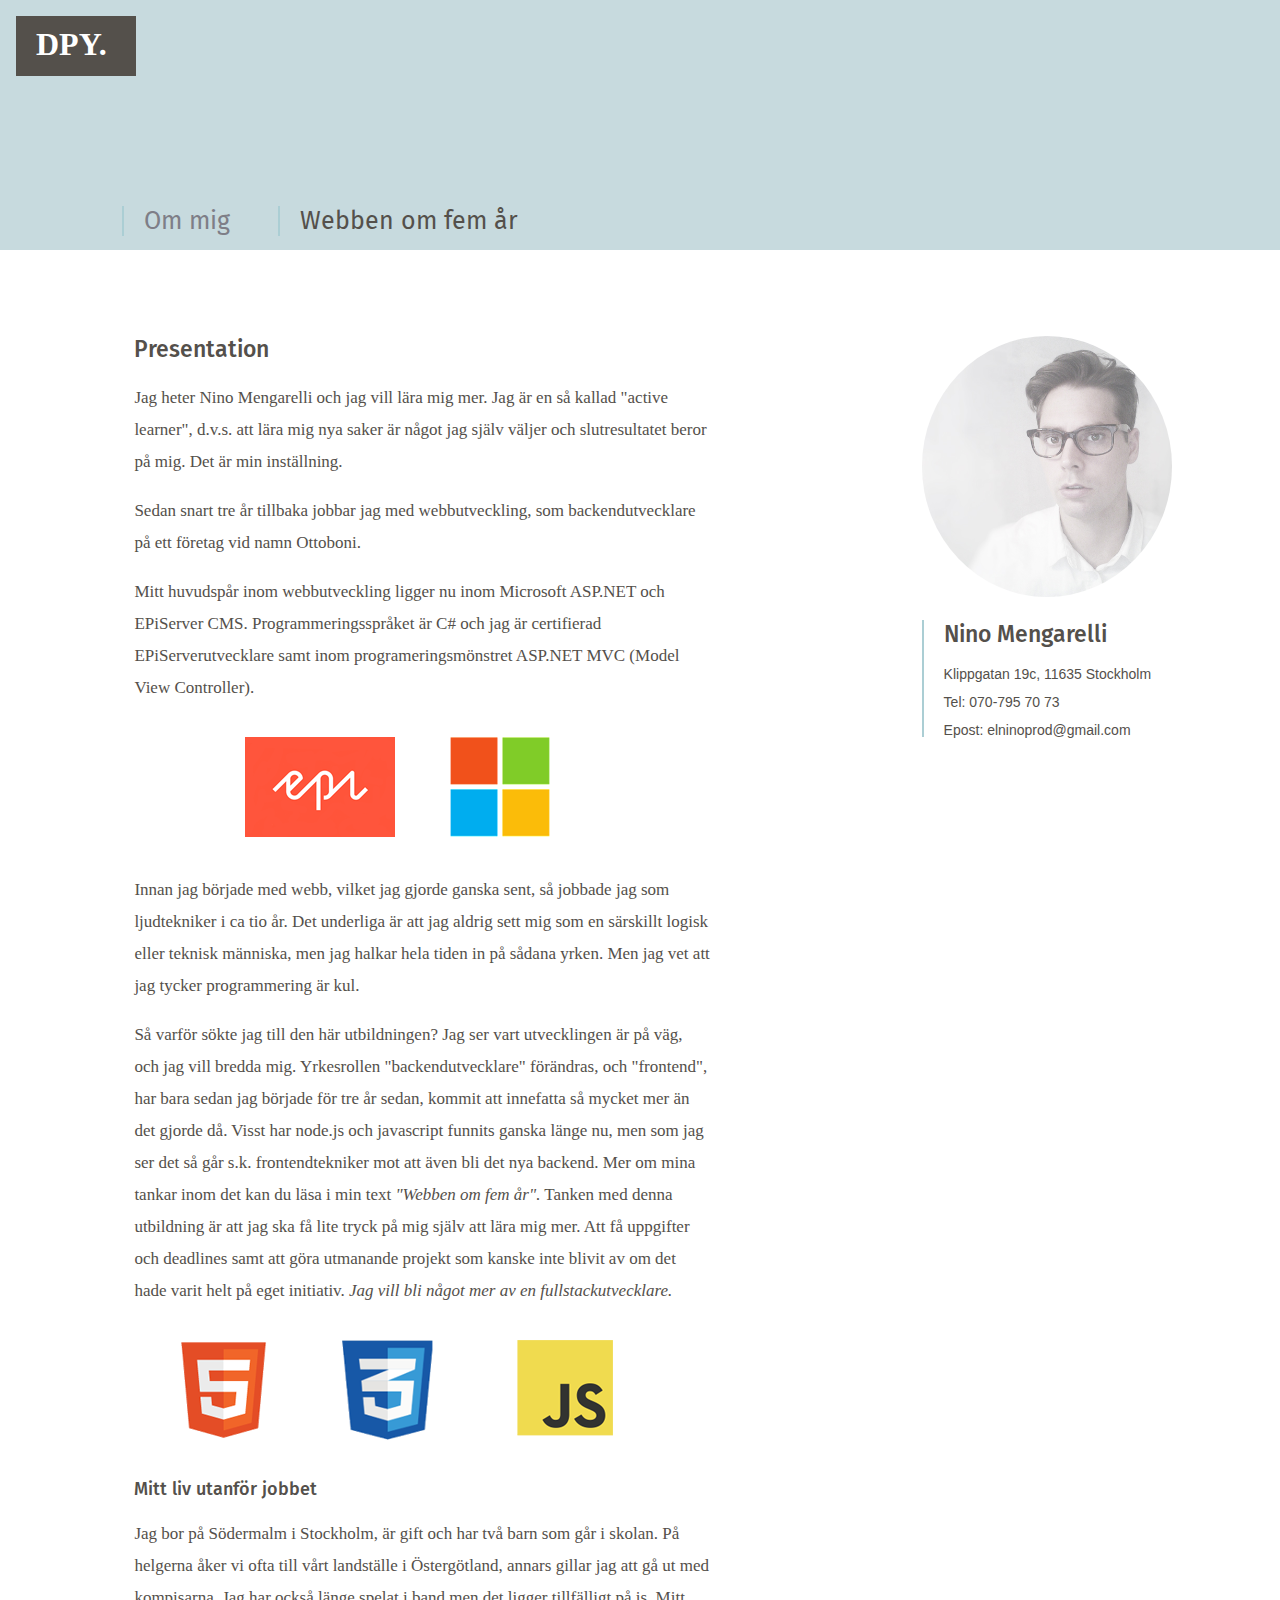
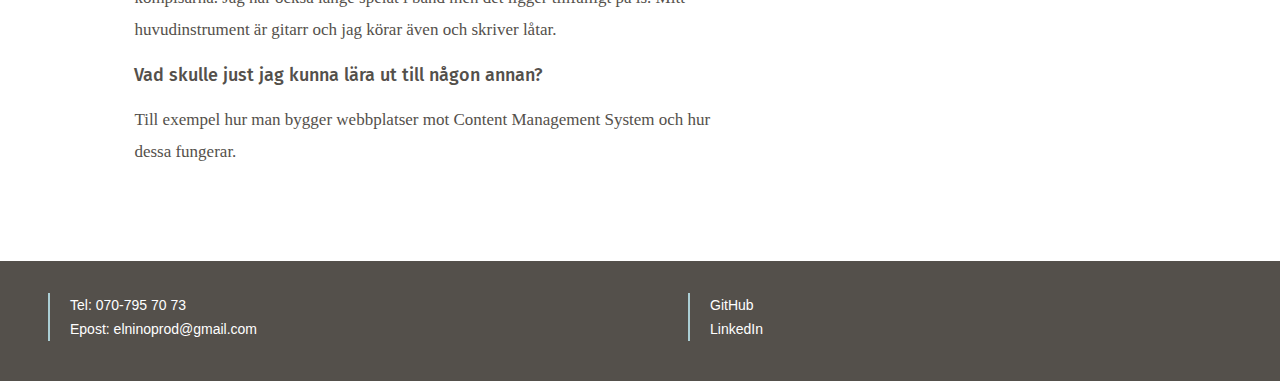
==== DPY_v1.0.0/about.html @ 85aadbed "add dpy" ====
<!doctype html>
<html lang="sv">

<head>
	<meta charset="UTF-8">
	<meta name="viewport" content="width=device-width, initial-scale=1">
	<title>DPY Nino Mengarelli</title>
	<link rel="stylesheet" type="text/css" href="css/normalize.css">
	<link rel="stylesheet" type="text/css" href="css/main.css">
	<link href="https://fonts.googleapis.com/css?family=Fira+Sans:400,500" rel="stylesheet">
</head>

<body>
	<div id="content">
		<header>
			<section>
				<div class="title">
					<a href="index.html" class="home">
						<h1>DPY.</h1>
					</a>
				</div>
			</section>
			<div class="nav-container">
				<nav>
					<ul>
						<li>
							<a href="about.html" class="-active indent">Om mig</a>
						</li>
						<li>
							<a href="futureweb.html" class="indent">Webben om fem år</a>
						</li>
					</ul>
				</nav>
			</div>
		</header>
		<main>
			<article class="one-col">
				<h2>Presentation</h2>
				<p>Jag heter Nino Mengarelli och jag vill lära mig mer. Jag är en så kallad "active learner", d.v.s. att lära mig nya saker är något jag själv väljer och slutresultatet beror på mig. Det är min inställning.</p>
				<p>Sedan snart tre år tillbaka jobbar jag med webbutveckling, som backendutvecklare på ett företag vid namn Ottoboni.</p>
				<p>Mitt huvudspår inom webbutveckling ligger nu inom Microsoft ASP.NET och EPiServer CMS. Programmeringsspråket är C# och jag är certifierad EPiServerutvecklare samt inom programeringsmönstret ASP.NET MVC (Model View Controller).</p>
				<div class="content-img">
					<img src="images/epi.png" alt="episerver logo">
					<img src="images/microsoft.png" alt="microsoft logo">
				</div>
				<p>Innan jag började med webb, vilket jag gjorde ganska sent, så jobbade jag som ljudtekniker i ca tio år. Det underliga är att jag aldrig sett mig som en särskillt logisk eller teknisk människa, men jag halkar hela tiden in på sådana yrken. Men jag vet att jag tycker programmering är kul.</p>
				<p>Så varför sökte jag till den här utbildningen? Jag ser vart utvecklingen är på väg, och jag vill bredda mig. Yrkesrollen "backendutvecklare" förändras, och "frontend", har bara sedan jag började för tre år sedan, kommit att innefatta så mycket mer än det gjorde då. Visst har node.js och javascript funnits ganska länge nu, men som jag ser det så går s.k. frontendtekniker mot att även bli det nya backend. Mer om mina tankar inom det kan du läsa i min text <em>"Webben om fem år".</em> Tanken med denna utbildning är att jag ska få lite tryck på mig själv att lära mig mer. Att få uppgifter och deadlines samt att göra utmanande projekt som kanske inte blivit av om det hade varit helt på eget initiativ.
					<em>Jag vill bli något mer av en fullstackutvecklare.</em>
				</p>
				<div class="content-img">
					<img src="images/70-4801.png" alt="frontend logos">
				</div>

				<h3>Mitt liv utanför jobbet</h3>
				<p>Jag bor på Södermalm i Stockholm, är gift och har två barn som går i skolan. På helgerna åker vi ofta till vårt landställe i Östergötland, annars gillar jag att gå ut med kompisarna. Jag har också länge spelat i band men det ligger tillfälligt på is. Mitt huvudinstrument är gitarr och jag körar även och skriver låtar.</p>
				<h3>Vad skulle just jag kunna lära ut till någon annan?</h3>
				<p>Till exempel hur man bygger webbplatser mot Content Management System och hur dessa fungerar.</p>
			</article>
		</main>
		<aside>
			<article class="one-col">
				<div class="profile-img mob-center">
					<img src="images/profilbild.jpg" class="round" alt="Bild på mig">
				</div>
				<div class="indent info mob-center">
					<h2>Nino Mengarelli</h2>
					<p>Klippgatan 19c, 11635 Stockholm</p>
					<p>Tel:&nbsp;070-795 70 73</p>
					<p>Epost:&nbsp;elninoprod@gmail.com</p>
				</div>
			</article>
		</aside>
	</div>
	<footer class="site-footer">
		<adress>
			<article class="two-col">
				<ul class="indent">
					<li>Tel: <a href="tel:070-7957073">070-795 70 73</a></li>
					<li>Epost: <a href="mailto:elninoprod@gmail.com">elninoprod@gmail.com</a></li>
				</ul>
			</article>
			<article class="two-col">
				<ul class="indent">
					<li><a href="https://github.com/Ninodeluxe">GitHub</a></li>
					<li><a href="https://www.linkedin.com/in/nino-mengarelli-3140005b">LinkedIn</a></li>
				</ul>
			</article>
		</adress>
	</footer>

</body>

</html>
---- DPY_v1.0.0/css/main.css ----
html,
					body {
						height: 100%;
						color: #54504b;
						background: #fff;
					}
					article,
					aside,
					div,
					footer,
					header,
					section {
						box-sizing: border-box;
					}
					h1 {
						font-family: Georgia, Times, "Times New Roman", serif;
					}
					h2,
					h3 {
						font-family: 'Fira Sans', sans-serif;
						font-weight: 500;
					}
					h2 {
						font-size: 23px;
					}
					h3 {
						font-size: 18px;
					}
					p {
						font-family: Georgia, Times, "Times New Roman", serif;
						font-size: 17px;
						line-height: 32px;
						font-style: normal;
						font-variant: normal;
						font-weight: 400;
					}
					ul {
						margin: 0;
						padding: 0;
						overflow: hidden;
					}
					li {
						list-style: none;
						font-family: sans-serif;
						line-height: 24px;
						font-size: 14px;
					}
					a {
						font-family: "Helvetica Neue", Helvetica, Arial, sans-serif;
						color: #fff;
						text-decoration: none;
					}
					a:hover {
						color: #7e7e87;
						transition: color 0.2s;
					}
					section {
						padding: 1rem;
					}
					main {}
					aside {
						margin-bottom: 150px;
					}
					aside .info {
						max-width: 250px;
					}
					aside p {
						font-family: sans-serif;
						line-height: 14px;
						font-size: 14px;
					}
					header {
						height: 250px;
						width: 100%;
						position: relative;
						background-color: #c7dade;
						margin-bottom: 50px;
					}
					nav {
						padding: 20px 1rem;
					}
					nav li {
						margin: 0 0 20px 0;
					}
					nav li:last-child {
						margin-right: 0;
					}
					nav a {
						color: #54504b;
						font-family: 'Fira Sans', sans-serif;
						font-size: 25px;
						font-weight: 400;
						text-decoration: none;
					}
					article {
						padding: 1rem;
					}
					footer {
						background: #54504b;
						height: 120px;
						padding-top: 1rem;
						color: #fff;
					}
					footer a:hover {
						color: #d3d3d3;
					}
					#content {
						min-height: 100%;
						margin-bottom: -120px;
						overflow: auto;
					}
					.two-col {
						float: left;
						width: 45%;
						margin: 0 2.5%
					}
					.two-col:last-child {
						clear: right;
					}
					.one-col {
						width: 95%;
						margin: 0 2.5%;
						clear: both;
					}
					.mob-center {
						margin: 0 auto;
					}
					.nav-container {
						width: 100%;
						height: 110px;
						/*					background: #54504b;*/
						position: absolute;
						bottom: 0;
					}
					.profile-img {
						max-width: 250px;
						height: auto;
						margin-top: 50px;
					}
					.profile-img img {
						width: 100%;
					}
					.content-img {
						text-align: center;
						padding: 1rem;
					}
					.content-img img {
						width: auto;
						height: 75px;
						margin: 0 50px 0 0;
					}
					.title {
						background: #54504b;
						width: 120px;
						height: 60px;
					}
					.title h1 {
						color: #fff;
						padding: 10px;
						width: 80px;
						margin: 0 auto;
					}
					.version {
						float: right;
						color: #54504b;
						font-family: Consolas, monaco, monospace;
					}
					.round {
						-webkit-border-radius: 50%;
						-moz-border-radius: 50%;
						border-radius: 50%;
					}
					.indent {
						border-left: 2px solid #abced4;
						padding-left: 20px;
					}
					.-active {
						color: #7e7e87;
					}
					.shadow {
						-moz-box-shadow: 3px 3px 12px 0px #ccc;
						-webkit-box-shadow: 3px 3px 12px 0px #ccc;
						box-shadow: 3px 3px 12px 0px #ccc;
					}
					@media (min-width: 485px) {
						nav {}
						nav li {
							margin: 0 40px 0 0;
							padding: 4px;
							float: left;
						}
						.nav-container {
							height: 65px;
						}
					}
					@media (min-width: 768px) {
						main {
							width: 70%;
							float: left;
							margin-bottom: 180px;
						}
						aside {
							float: right;
							width: 30%;
						}
						.mob-center {
							margin: 0;
						}
						.center {
							margin: 0 auto;
						}
						.profile-img {
							margin-top: 20px;
						}
						.content-img img {
							height: 100px;
						}
						@media (min-width: 1024px) {
							main {
								width: 50%;
								margin-left: 8%;
							}
							nav {
								margin-left: 8%;
							}
						}
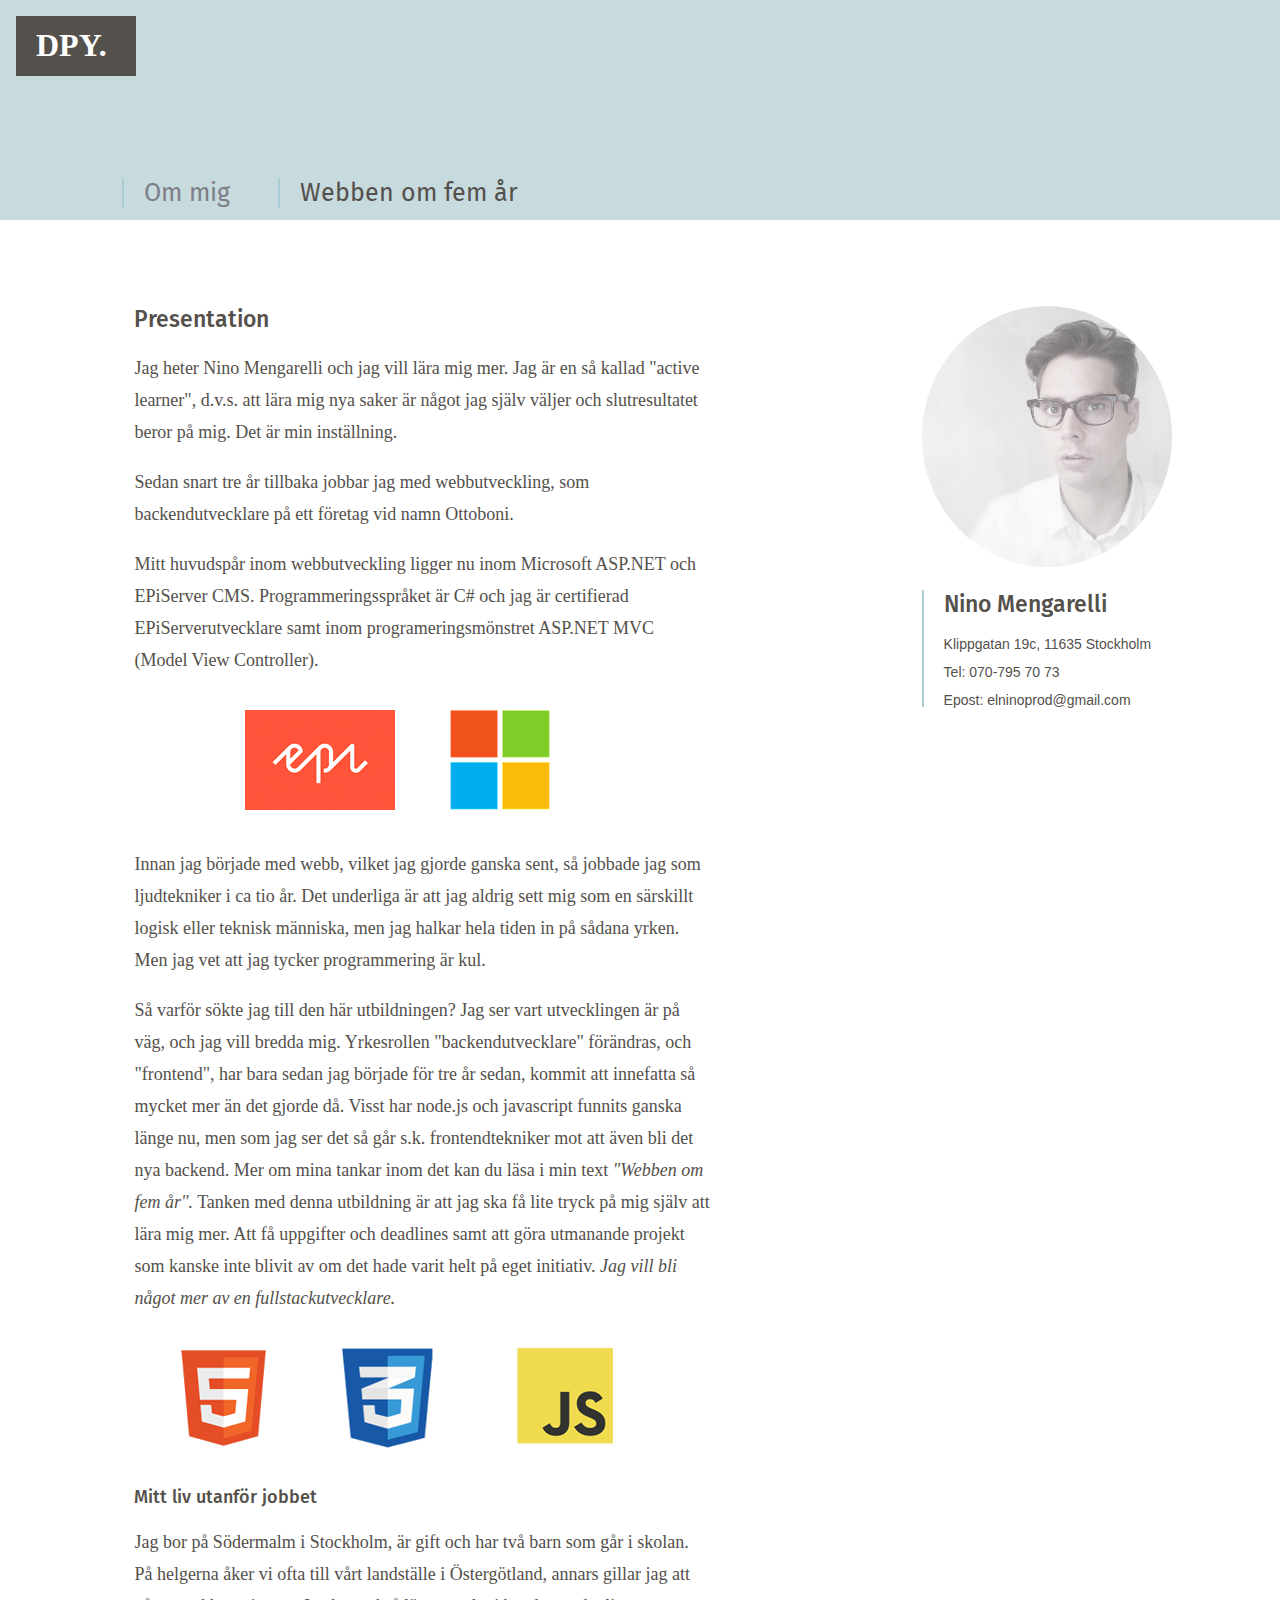
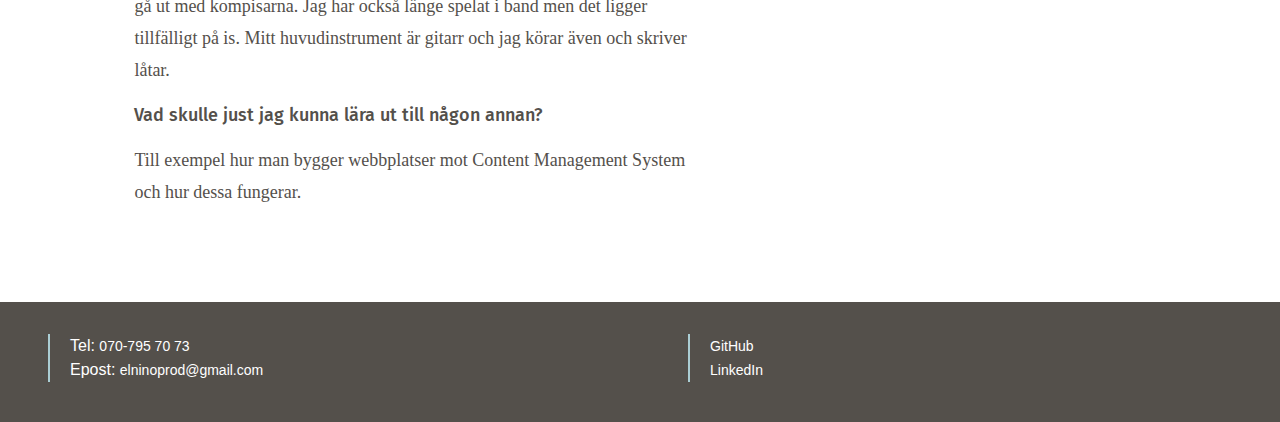
==== commit 0f7afa3d: "Webben om fem år" ====
--- a/DPY_v1.0.0/about.html
+++ b/DPY_v1.0.0/about.html
@@ -81,8 +81,8 @@
 			</article>
 			<article class="two-col">
 				<ul class="indent">
-					<li><a href="https://github.com/Ninodeluxe">GitHub</a></li>
-					<li><a href="https://www.linkedin.com/in/nino-mengarelli-3140005b">LinkedIn</a></li>
+					<li><a href="https://github.com/Ninodeluxe" target="_blank">GitHub</a></li>
+					<li><a href="https://www.linkedin.com/in/nino-mengarelli-3140005b" target="_blank">LinkedIn</a></li>
 				</ul>
 			</article>
 		</adress>
--- a/DPY_v1.0.0/css/main.css
+++ b/DPY_v1.0.0/css/main.css
@@ -1,226 +1,233 @@
-						html,
-					body {
-						height: 100%;
-						color: #54504b;
-						background: #fff;
-					}
-					article,
-					aside,
-					div,
-					footer,
-					header,
-					section {
-						box-sizing: border-box;
-					}
-					h1 {
-						font-family: Georgia, Times, "Times New Roman", serif;
-					}
-					h2,
-					h3 {
-						font-family: 'Fira Sans', sans-serif;
-						font-weight: 500;
-					}
-					h2 {
-						font-size: 23px;
-					}
-					h3 {
-						font-size: 18px;
-					}
-					p {
-						font-family: Georgia, Times, "Times New Roman", serif;
-						font-size: 17px;
-						line-height: 32px;
-						font-style: normal;
-						font-variant: normal;
-						font-weight: 400;
-					}
-					ul {
-						margin: 0;
-						padding: 0;
-						overflow: hidden;
-					}
-					li {
-						list-style: none;
-						font-family: sans-serif;
-						line-height: 24px;
-						font-size: 14px;
-					}
-					a {
-						font-family: "Helvetica Neue", Helvetica, Arial, sans-serif;
-						color: #fff;
-						text-decoration: none;
-					}
-					a:hover {
-						color: #7e7e87;
-						transition: color 0.2s;
-					}
-					section {
-						padding: 1rem;
-					}
-					main {}
-					aside {
-						margin-bottom: 150px;
-					}
-					aside .info {
-						max-width: 250px;
-					}
-					aside p {
-						font-family: sans-serif;
-						line-height: 14px;
-						font-size: 14px;
-					}
-					header {
-						height: 250px;
-						width: 100%;
-						position: relative;
-						background-color: #c7dade;
-						margin-bottom: 50px;
-					}
-					nav {
-						padding: 20px 1rem;
-					}
-					nav li {
-						margin: 0 0 20px 0;
-					}
-					nav li:last-child {
-						margin-right: 0;
-					}
-					nav a {
-						color: #54504b;
-						font-family: 'Fira Sans', sans-serif;
-						font-size: 25px;
-						font-weight: 400;
-						text-decoration: none;
-					}
-					article {
-						padding: 1rem;
-					}
-					footer {
-						background: #54504b;
-						height: 120px;
-						padding-top: 1rem;
-						color: #fff;
-					}
-					footer a:hover {
-						color: #d3d3d3;
-					}
-					#content {
-						min-height: 100%;
-						margin-bottom: -120px;
-						overflow: auto;
-					}
-					.two-col {
-						float: left;
-						width: 45%;
-						margin: 0 2.5%
-					}
-					.two-col:last-child {
-						clear: right;
-					}
-					.one-col {
-						width: 95%;
-						margin: 0 2.5%;
-						clear: both;
-					}
-					.mob-center {
-						margin: 0 auto;
-					}
-					.nav-container {
-						width: 100%;
-						height: 110px;
-						/*					background: #54504b;*/
-						position: absolute;
-						bottom: 0;
-					}
-					.profile-img {
-						max-width: 250px;
-						height: auto;
-						margin-top: 50px;
-					}
-					.profile-img img {
-						width: 100%;
-					}
-					.content-img {
-						text-align: center;
-						padding: 1rem;
-					}
-					.content-img img {
-						width: auto;
-						height: 75px;
-						margin: 0 50px 0 0;
-					}
-					.title {
-						background: #54504b;
-						width: 120px;
-						height: 60px;
-					}
-					.title h1 {
-						color: #fff;
-						padding: 10px;
-						width: 80px;
-						margin: 0 auto;
-					}
-					.version {
-						float: right;
-						color: #54504b;
-						font-family: Consolas, monaco, monospace;
-					}
-					.round {
-						-webkit-border-radius: 50%;
-						-moz-border-radius: 50%;
-						border-radius: 50%;
-					}
-					.indent {
-						border-left: 2px solid #abced4;
-						padding-left: 20px;
-					}
-					.-active {
-						color: #7e7e87;
-					}
-					.shadow {
-						-moz-box-shadow: 3px 3px 12px 0px #ccc;
-						-webkit-box-shadow: 3px 3px 12px 0px #ccc;
-						box-shadow: 3px 3px 12px 0px #ccc;
-					}
-					@media (min-width: 485px) {
-						nav {}
-						nav li {
-							margin: 0 40px 0 0;
-							padding: 4px;
-							float: left;
-						}
-						.nav-container {
-							height: 65px;
-						}
-					}
-					@media (min-width: 768px) {
-						main {
-							width: 70%;
-							float: left;
-							margin-bottom: 180px;
-						}
-						aside {
-							float: right;
-							width: 30%;
-						}
-						.mob-center {
-							margin: 0;
-						}
-						.center {
-							margin: 0 auto;
-						}
-						.profile-img {
-							margin-top: 20px;
-						}
-						.content-img img {
-							height: 100px;
-						}
-						@media (min-width: 1024px) {
-							main {
-								width: 50%;
-								margin-left: 8%;
-							}
-							nav {
-								margin-left: 8%;
-							}
-						}
+	html,
+body {
+	height: 100%;
+	color: #54504b;
+	background: #fff;
+}
+article,
+aside,
+div,
+footer,
+header,
+section {
+	box-sizing: border-box;
+}
+h1 {
+	font-family: Georgia, Times, "Times New Roman", serif;
+}
+h2,
+h3 {
+	font-family: 'Fira Sans', sans-serif;
+	font-weight: 500;
+}
+h2 {
+	font-size: 23px;
+}
+h3 {
+	font-size: 18px;
+}
+p {
+	font-family: Georgia, Times, "Times New Roman", serif;
+	font-size: 18px;
+	line-height: 32px;
+	font-style: normal;
+	font-variant: normal;
+	font-weight: 400;
+}
+ul {
+	margin: 0;
+	padding: 0;
+	overflow: hidden;
+}
+li {
+	list-style: none;
+}
+a {
+	color: #54504b;
+	font-family: "Helvetica Neue", Helvetica, Arial, sans-serif;
+	text-decoration: none;
+	line-height: 28px;
+}
+a:hover {
+	color: #7e7e87;
+	transition: color 0.2s;
+}
+section {
+	padding: 1rem;
+}
+main {}
+aside {
+	margin-bottom: 150px;
+}
+aside .info {
+	max-width: 250px;
+}
+aside .info p {
+	font-family: sans-serif;
+	line-height: 14px;
+	font-size: 14px;
+}
+aside ul a {
+	text-decoration: underline;
+	font-style: italic;
+}
+header {
+	height: 220px;
+	width: 100%;
+	position: relative;
+	background-color: #c7dade;
+	margin-bottom: 50px;
+}
+nav {
+	padding: 20px 1rem;
+}
+nav li {
+	margin: 0 0 20px 0;
+}
+nav li:last-child {
+	margin-right: 0;
+}
+nav a {
+	color: #54504b;
+	font-family: 'Fira Sans', sans-serif;
+	font-size: 25px;
+	font-weight: 400;
+	text-decoration: none;
+}
+article {
+	padding: 1rem;
+}
+footer {
+	background: #54504b;
+	height: 120px;
+	padding-top: 1rem;
+	color: #fff;
+}
+footer a {
+	color: #fff;
+	line-height: 24px;
+	font-size: 14px;
+}
+footer a:hover {
+	color: #d3d3d3;
+}
+#content {
+	min-height: 100%;
+	margin-bottom: -120px;
+	overflow: auto;
+}
+.two-col {
+	float: left;
+	width: 45%;
+	margin: 0 2.5%
+}
+.two-col:last-child {
+	clear: right;
+}
+.one-col {
+	width: 95%;
+	margin: 0 2.5%;
+	clear: both;
+}
+.mob-center {
+	margin: 0 auto;
+}
+.nav-container {
+	width: 100%;
+	height: 110px;
+	/*					background: #54504b;*/
+	position: absolute;
+	bottom: 0;
+}
+.profile-img {
+	max-width: 250px;
+	height: auto;
+	margin-top: 50px;
+}
+.profile-img img {
+	width: 100%;
+}
+.content-img {
+	text-align: center;
+	padding: 1rem;
+}
+.content-img img {
+	width: auto;
+	height: 75px;
+	margin: 0 50px 0 0;
+}
+.title {
+	background: #54504b;
+	width: 120px;
+	height: 60px;
+}
+.title h1 {
+	color: #fff;
+	padding: 15px;
+	width: 80px;
+	margin: 0 auto;
+}
+.version {
+	float: right;
+	color: #54504b;
+	font-family: Consolas, monaco, monospace;
+}
+.round {
+	-webkit-border-radius: 50%;
+	-moz-border-radius: 50%;
+	border-radius: 50%;
+}
+.indent {
+	border-left: 2px solid #abced4;
+	padding-left: 20px;
+}
+.-active {
+	color: #7e7e87;
+}
+.shadow {
+	-moz-box-shadow: 3px 3px 12px 0px #ccc;
+	-webkit-box-shadow: 3px 3px 12px 0px #ccc;
+	box-shadow: 3px 3px 12px 0px #ccc;
+}
+@media (min-width: 485px) {
+	nav {}
+	nav li {
+		margin: 0 40px 0 0;
+		padding: 4px;
+		float: left;
+	}
+	.nav-container {
+		height: 65px;
+	}
+}
+@media (min-width: 768px) {
+	main {
+		width: 70%;
+		float: left;
+		margin-bottom: 180px;
+	}
+	aside {
+		float: right;
+		width: 30%;
+	}
+	.mob-center {
+		margin: 0;
+	}
+	.center {
+		margin: 0 auto;
+	}
+	.profile-img {
+		margin-top: 20px;
+	}
+	.content-img img {
+		height: 100px;
+	}
+	@media (min-width: 1024px) {
+		main {
+			width: 50%;
+			margin-left: 8%;
+		}
+		nav {
+			margin-left: 8%;
+		}
+	}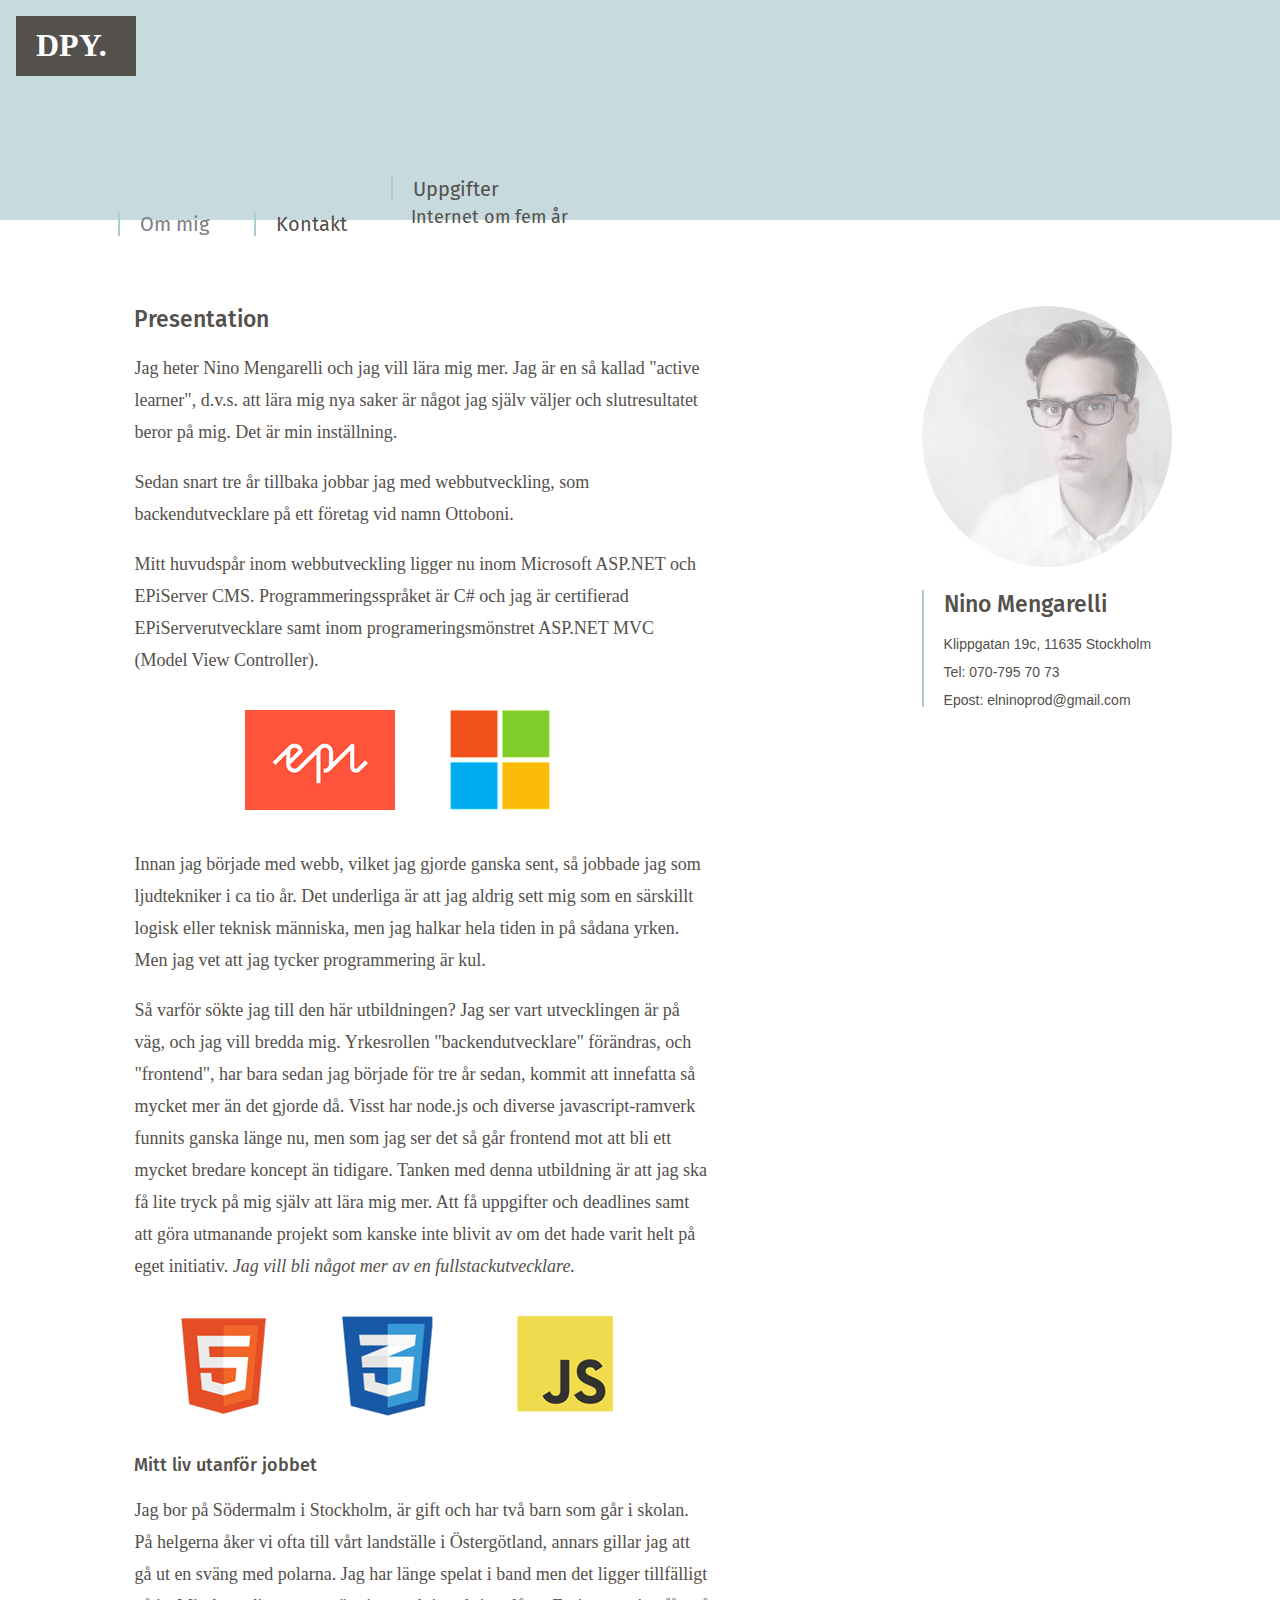
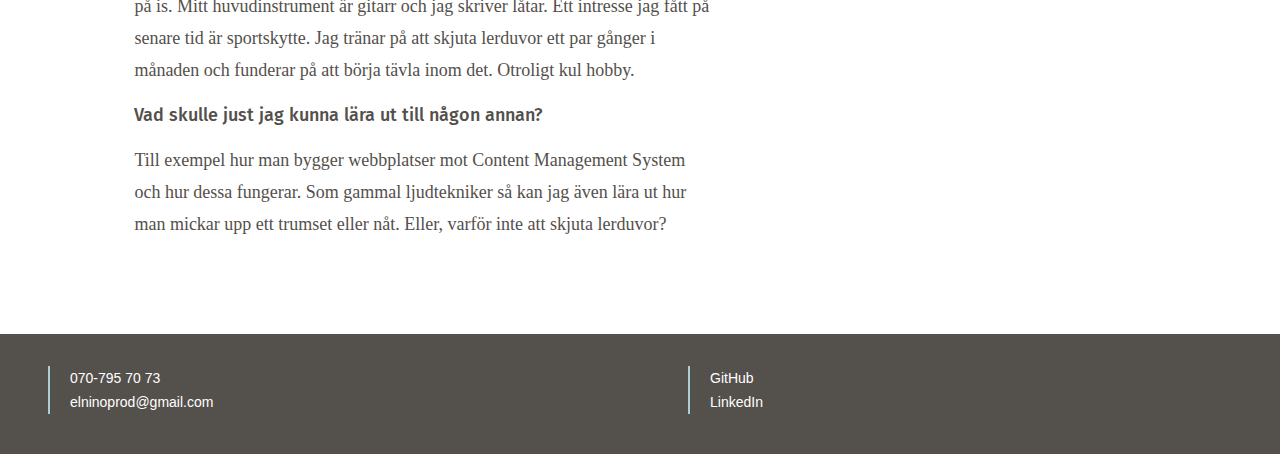
==== commit c5d1e203: "add assignments html" ====
--- a/DPY_v1.0.0/about.html
+++ b/DPY_v1.0.0/about.html
@@ -24,10 +24,17 @@
 				<nav>
 					<ul>
 						<li>
-							<a href="about.html" class="-active indent">Om mig</a>
+							<a href="about.html" class="indent -active">Om mig</a>
 						</li>
 						<li>
-							<a href="futureweb.html" class="indent">Webben om fem år</a>
+							<a href="contact.html" class="indent">Kontakt</a>
+						</li>
+						<li>
+							<a href="#" class="indent">Uppgifter</a>
+							<ul class="sub">
+								<li>
+									<a href="assignments/futureweb.html" class="indent">Internet om fem år</a></li>
+							</ul>
 						</li>
 					</ul>
 				</nav>
@@ -44,7 +51,7 @@
 					<img src="images/microsoft.png" alt="microsoft logo">
 				</div>
 				<p>Innan jag började med webb, vilket jag gjorde ganska sent, så jobbade jag som ljudtekniker i ca tio år. Det underliga är att jag aldrig sett mig som en särskillt logisk eller teknisk människa, men jag halkar hela tiden in på sådana yrken. Men jag vet att jag tycker programmering är kul.</p>
-				<p>Så varför sökte jag till den här utbildningen? Jag ser vart utvecklingen är på väg, och jag vill bredda mig. Yrkesrollen "backendutvecklare" förändras, och "frontend", har bara sedan jag började för tre år sedan, kommit att innefatta så mycket mer än det gjorde då. Visst har node.js och javascript funnits ganska länge nu, men som jag ser det så går s.k. frontendtekniker mot att även bli det nya backend. Mer om mina tankar inom det kan du läsa i min text <em>"Webben om fem år".</em> Tanken med denna utbildning är att jag ska få lite tryck på mig själv att lära mig mer. Att få uppgifter och deadlines samt att göra utmanande projekt som kanske inte blivit av om det hade varit helt på eget initiativ.
+				<p>Så varför sökte jag till den här utbildningen? Jag ser vart utvecklingen är på väg, och jag vill bredda mig. Yrkesrollen "backendutvecklare" förändras, och "frontend", har bara sedan jag började för tre år sedan, kommit att innefatta så mycket mer än det gjorde då. Visst har node.js och diverse javascript-ramverk funnits ganska länge nu, men som jag ser det så går frontend mot att bli ett mycket bredare koncept än tidigare. Tanken med denna utbildning är att jag ska få lite tryck på mig själv att lära mig mer. Att få uppgifter och deadlines samt att göra utmanande projekt som kanske inte blivit av om det hade varit helt på eget initiativ.
 					<em>Jag vill bli något mer av en fullstackutvecklare.</em>
 				</p>
 				<div class="content-img">
@@ -52,9 +59,9 @@
 				</div>
 
 				<h3>Mitt liv utanför jobbet</h3>
-				<p>Jag bor på Södermalm i Stockholm, är gift och har två barn som går i skolan. På helgerna åker vi ofta till vårt landställe i Östergötland, annars gillar jag att gå ut med kompisarna. Jag har också länge spelat i band men det ligger tillfälligt på is. Mitt huvudinstrument är gitarr och jag körar även och skriver låtar.</p>
+				<p>Jag bor på Södermalm i Stockholm, är gift och har två barn som går i skolan. På helgerna åker vi ofta till vårt landställe i Östergötland, annars gillar jag att gå ut en sväng med polarna. Jag har länge spelat i band men det ligger tillfälligt på is. Mitt huvudinstrument är gitarr och jag skriver låtar. Ett intresse jag fått på senare tid är sportskytte. Jag tränar på att skjuta lerduvor ett par gånger i månaden och funderar på att börja tävla inom det. Otroligt kul hobby.</p>
 				<h3>Vad skulle just jag kunna lära ut till någon annan?</h3>
-				<p>Till exempel hur man bygger webbplatser mot Content Management System och hur dessa fungerar.</p>
+				<p>Till exempel hur man bygger webbplatser mot Content Management System och hur dessa fungerar. Som gammal ljudtekniker så kan jag även lära ut hur man mickar upp ett trumset eller nåt. Eller, varför inte att skjuta lerduvor?</p>
 			</article>
 		</main>
 		<aside>
@@ -75,8 +82,8 @@
 		<adress>
 			<article class="two-col">
 				<ul class="indent">
-					<li>Tel: <a href="tel:070-7957073">070-795 70 73</a></li>
-					<li>Epost: <a href="mailto:elninoprod@gmail.com">elninoprod@gmail.com</a></li>
+					<li><a href="tel:070-7957073">070-795 70 73</a></li>
+					<li><a href="mailto:elninoprod@gmail.com">elninoprod@gmail.com</a></li>
 				</ul>
 			</article>
 			<article class="two-col">
--- a/DPY_v1.0.0/css/main.css
+++ b/DPY_v1.0.0/css/main.css
@@ -41,6 +41,7 @@
 }
 li {
 	list-style: none;
+	padding: 0 !important;
 }
 a {
 	color: #54504b;
@@ -90,10 +91,21 @@
 nav a {
 	color: #54504b;
 	font-family: 'Fira Sans', sans-serif;
-	font-size: 25px;
+	font-size: 20px;
 	font-weight: 400;
 	text-decoration: none;
 }
+/* sub menu */
+nav .sub ul{
+	
+}
+nav .sub li{
+	
+}
+nav .sub a {
+	font-size: 18px;
+}
+
 article {
 	padding: 1rem;
 }
@@ -181,6 +193,9 @@
 	border-left: 2px solid #abced4;
 	padding-left: 20px;
 }
+.sub .indent{
+	border-left: none;
+}
 .-active {
 	color: #7e7e87;
 }
@@ -194,7 +209,7 @@
 	nav li {
 		margin: 0 40px 0 0;
 		padding: 4px;
-		float: left;
+		display: inline-block;
 	}
 	.nav-container {
 		height: 65px;
